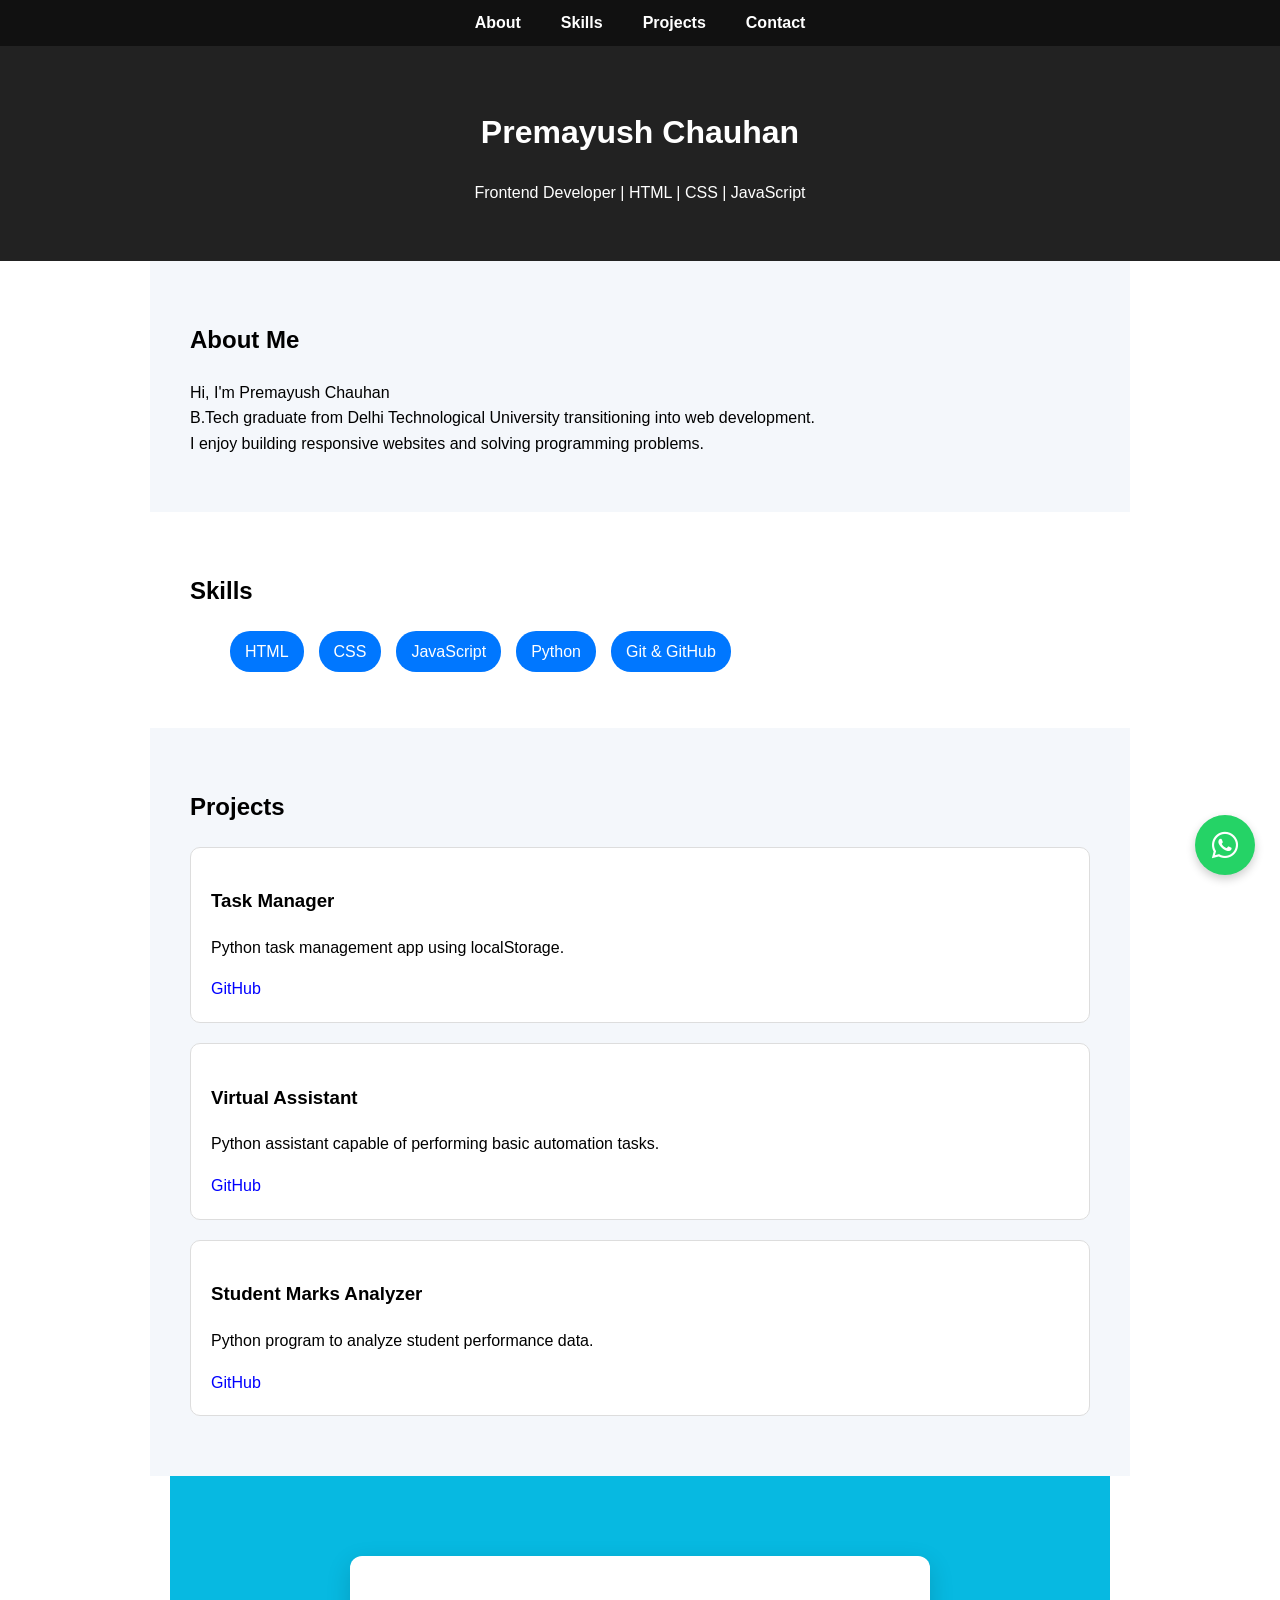
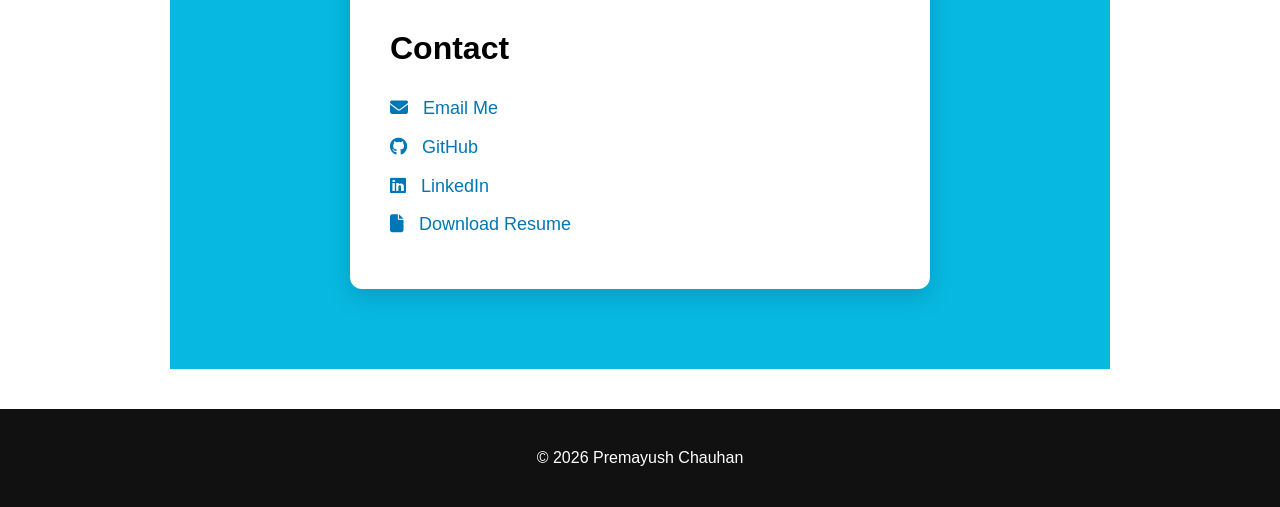
==== index.html @ cd3cb439 "Update and rename portfolio.html to index.html" ====
<!DOCTYPE html>
<html lang="en">
<head>
<meta charset="UTF-8">
<meta name="viewport" content="width=device-width, initial-scale=1.0">
<title>Premayush Chauhan Portfolio</title>
<link rel="stylesheet" href="style.css">
<link rel="stylesheet" href="https://cdnjs.cloudflare.com/ajax/libs/font-awesome/6.5.0/css/all.min.css">
</head>

<body>

<nav>
<ul>
<li><a href="#about">About</a></li>
<li><a href="#skills">Skills</a></li>
<li><a href="#projects">Projects</a></li>
<li><a href="#contact">Contact</a></li>
</ul>
</nav>

<header>
<h1>Premayush Chauhan</h1>
<p>Frontend Developer | HTML | CSS | JavaScript</p>
</header>

<section id="about">
<h2>About Me</h2>
<p>
Hi, I'm Premayush Chauhan <br>
B.Tech graduate from Delhi Technological University transitioning into web development. <br>
I enjoy building responsive websites and solving programming problems.
</p>
</section>

<section id="skills">
<h2>Skills</h2>
<ul class="skills-list">
<li>HTML</li>
<li>CSS</li>
<li>JavaScript</li>
<li>Python</li>
<li>Git & GitHub</li>
</ul>
</section>

<section id="projects">
<h2>Projects</h2>

<div class="project">
<h3>Task Manager</h3>
<p>Python task management app using localStorage.</p>
<a href="https://github.com/premayushchauhan-crypto/File-Organizer">GitHub</a>
</div>

<div class="project">
<h3>Virtual Assistant</h3>
<p>Python assistant capable of performing basic automation tasks.</p>
<a href="https://github.com/premayushchauhan-crypto/jarvis">GitHub</a>
</div>

<div class="project">
<h3>Student Marks Analyzer</h3>
<p>Python program to analyze student performance data.</p>
<a href="https://github.com/premayushchauhan-crypto/Student-Marks-Analyzer">GitHub</a>
</div>

</section>

<section id="contact">

<div class="contact-box">

<h2>Contact</h2>

<p><i class="fa-solid fa-envelope"></i> 
<a href="mailto:premayushchauhan@email.com">Email Me</a></p>

<p><i class="fa-brands fa-github"></i> 
<a href="https://github.com/premayushchauhan-crypto" target="_blank">GitHub</a></p>

<p><i class="fa-brands fa-linkedin"></i> 
<a href="https://www.linkedin.com/in/premayush-chauhan-779071230" target="_blank">LinkedIn</a></p>

<p><i class="fa-solid fa-file"></i>
<a href="IT.pdf" target="_blank">Download Resume</a></p>

</div>

</section>

<a href="https://wa.me/919911105259" class="whatsapp" target="_blank">
  <i class="fa-brands fa-whatsapp"></i>
</a>

<footer>
<p>© 2026 Premayush Chauhan</p>
</footer>

</body>
</html>
---- style.css ----
body{
font-family: Arial;
margin:0;
padding:0;
line-height:1.6;
}

nav{
background:#111;
position:sticky;
top:0;
z-index:1000;
}

nav ul{
display:flex;
justify-content:center;
list-style:none;
margin:0;
padding:10px;
}

nav ul li{
margin:0 20px;
}

nav ul li a{
color:white;
font-weight:bold;
}

nav ul li a:hover{
color:#00c3ff;
}

header{
background:#222;
color:white;
text-align:center;
padding:40px;
}

section{
padding:40px;
max-width:900px;
margin:auto;
}

h2{
margin-bottom:20px;
}

.project{
border:1px solid #ddd;
padding:20px;
margin-bottom:20px;
border-radius:10px;
transition:0.3s;
background:white;
}

.project:hover{
transform:translateY(-5px);
box-shadow:0 5px 15px rgba(0,0,0,0.15);
}

a{
color:blue;
text-decoration:none;
}

.whatsapp{
  position: fixed;
  bottom: 25px;
  right: 25px;
  width: 60px;
  height: 60px;
  background: #25D366;
  color: white;
  font-size: 30px;

  display: flex;
  align-items: center;
  justify-content: center;

  border-radius: 50%;
  text-decoration: none;

  box-shadow: 0 4px 10px rgba(0,0,0,0.2);
  transition: 0.3s;
}

.whatsapp:hover{
  transform: scale(1.1);
  text-decoration: none;
}

.whatsapp,
.whatsapp:hover,
.whatsapp:focus,
.whatsapp:active{
  text-decoration: none !important;
}

.whatsapp i{
  color: white;
  text-decoration: none;
}

#contact{
  background:#07b9e1;
  padding:80px 20px;
}

#contact h2{
  font-size:32px;
  margin-bottom:20px;
}

#contact p{
  font-size:18px;
  margin:10px 0;
}

#contact a{
  color:#0077b5;
  text-decoration:none;
}

#contact a:hover{
  text-decoration:underline;
}

#about{
background:#f4f7fb;
}

#skills{
background:white;
}

#projects{
background:#f4f7fb;
}

.skills-list{
display:flex;
flex-wrap:wrap;
gap:15px;
}

.skills-list li{
background:#0077ff;
color:white;
padding:8px 15px;
border-radius:20px;
list-style:none;
}

footer{
background:#111;
color:white;
text-align:center;
padding:20px;
margin-top:40px;
}

html{
scroll-behavior:smooth;
}

.contact-box{
background:white;
max-width:500px;
margin:auto;
padding:40px;
border-radius:12px;
box-shadow:0 8px 25px rgba(0,0,0,0.15);
text-align:left;
}

.contact-box p{
font-size:18px;
margin:15px 0;
}

.contact-box i{
margin-right:10px;
color:#0077b5;
}

.contact-box a{
text-decoration:none;
color:#0077b5;
font-weight:500;
}

.contact-box a:hover{
text-decoration:underline;
}

.contact-box:hover{
transform:translateY(-5px);
transition:0.3s;
}
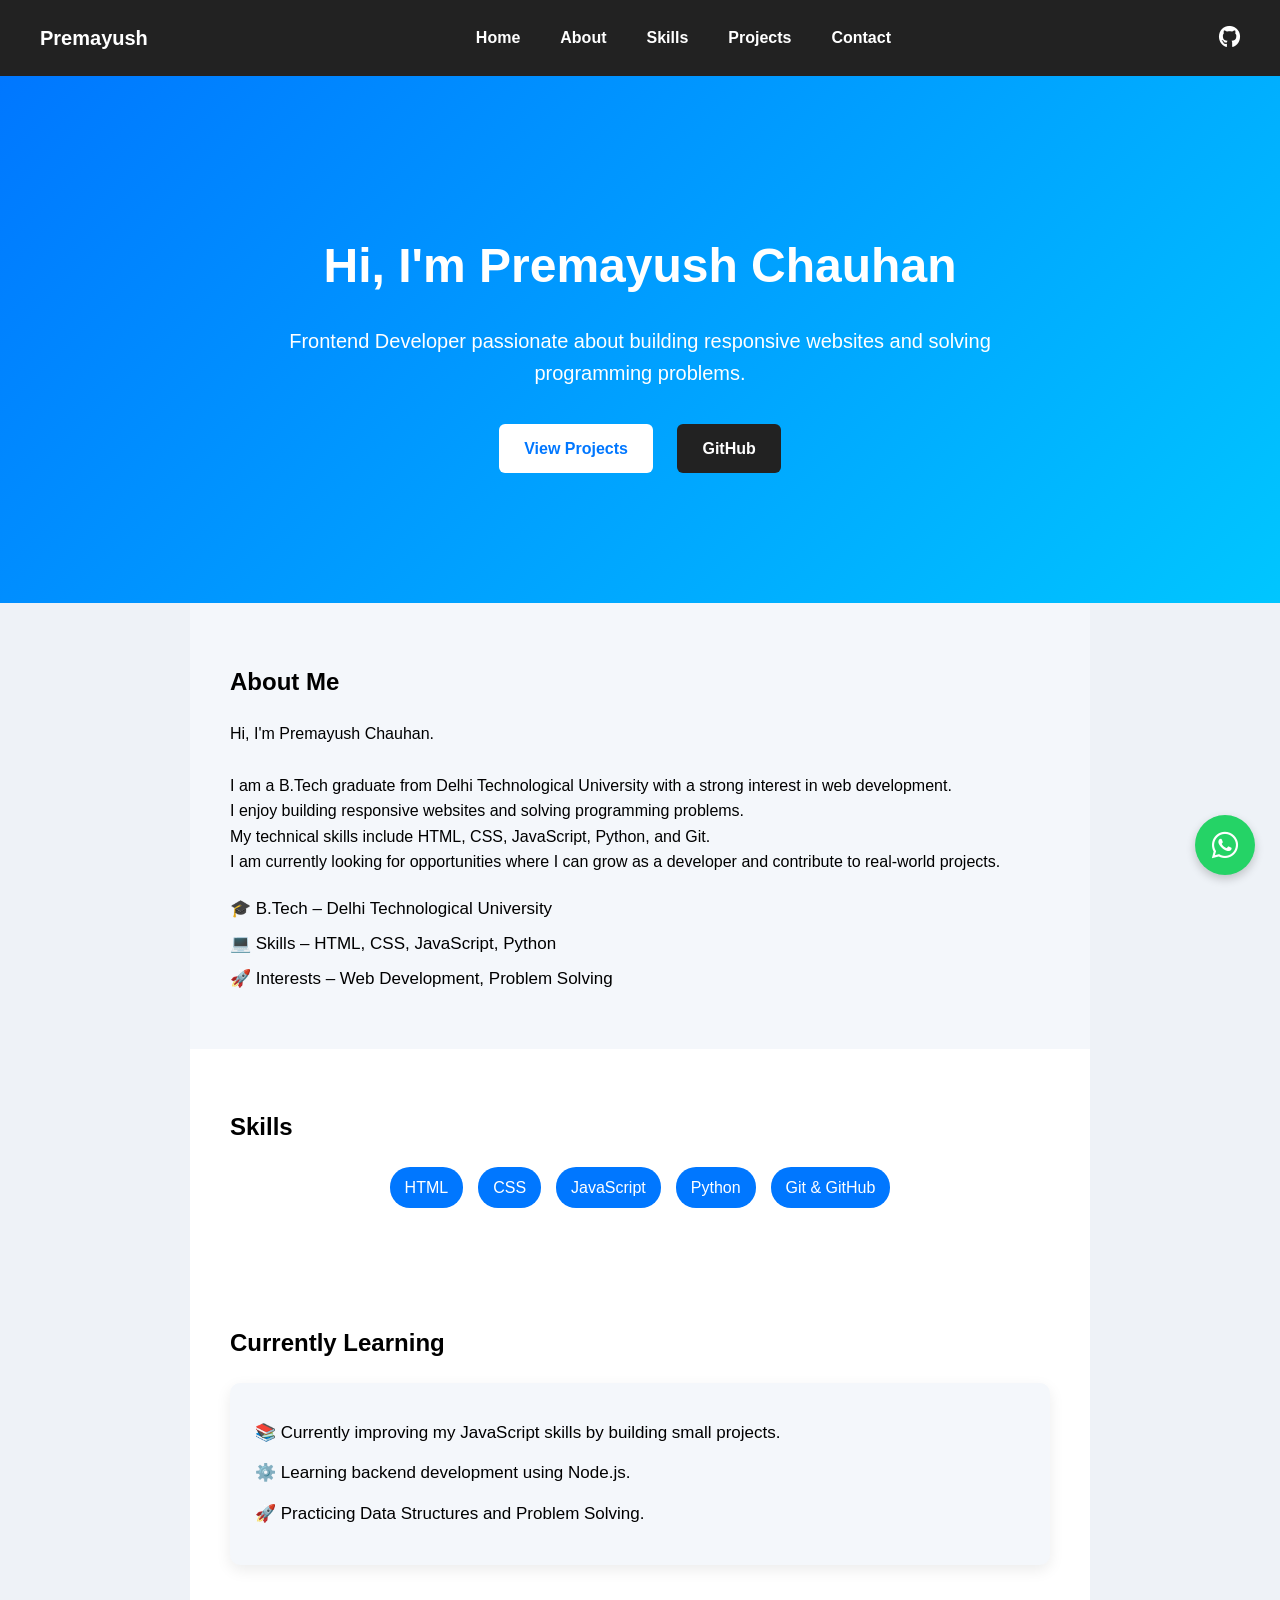
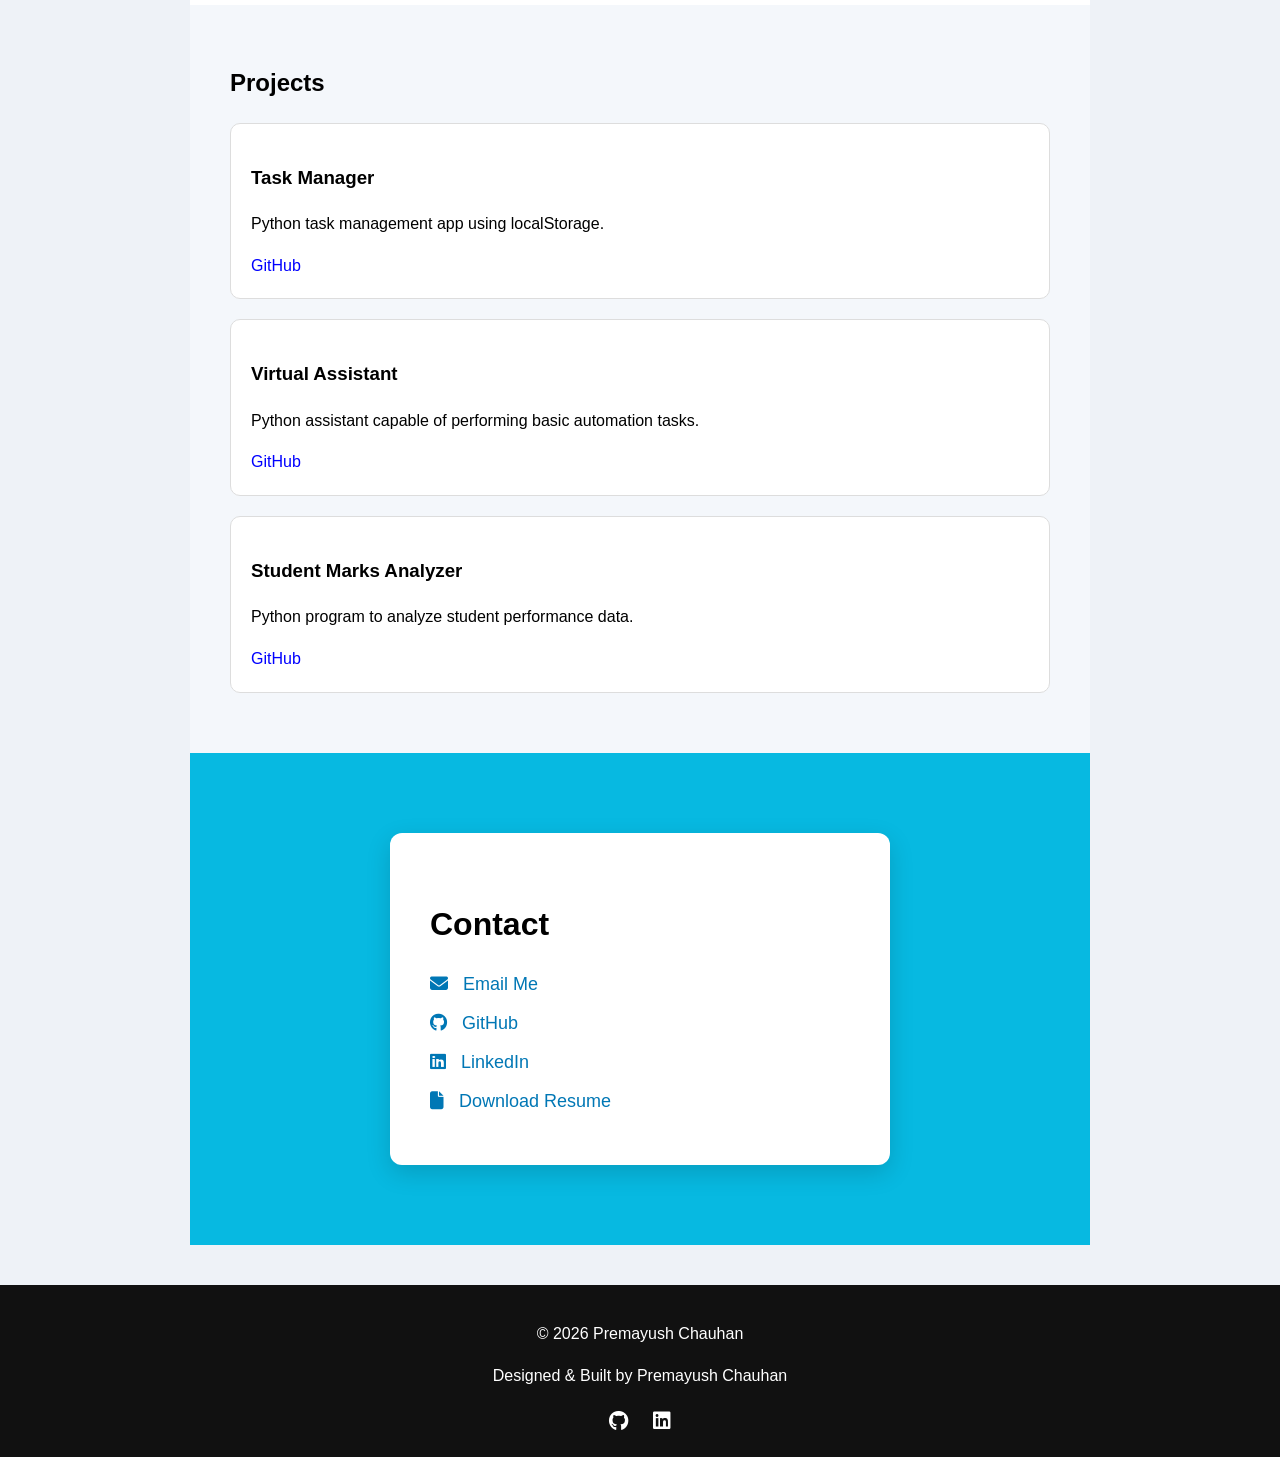
==== commit 92261c93: "updated portfolio layout and sections" ====
--- a/index.html
+++ b/index.html
@@ -11,26 +11,68 @@
 <body>
 
 <nav>
+<div class="logo">Premayush</div>
+
 <ul>
+<li><a href="#home">Home</a></li>
 <li><a href="#about">About</a></li>
 <li><a href="#skills">Skills</a></li>
 <li><a href="#projects">Projects</a></li>
 <li><a href="#contact">Contact</a></li>
 </ul>
+
+<div class="nav-icons">
+<a href="https://github.com/premayushchauhan-crypto">
+<i class="fa-brands fa-github"></i>
+</a>
+</div>
+
 </nav>
 
-<header>
-<h1>Premayush Chauhan</h1>
-<p>Frontend Developer | HTML | CSS | JavaScript</p>
+<header class="hero" id="home">
+
+<div class="hero-content">
+
+<h1>Hi, I'm Premayush Chauhan</h1>
+
+<p>
+Frontend Developer passionate about building responsive websites 
+and solving programming problems.
+</p>
+
+<div class="hero-buttons">
+
+<a href="#projects" class="btn">View Projects</a>
+
+<a href="https://github.com/premayushchauhan-crypto" 
+target="_blank" 
+class="btn btn-dark">
+GitHub
+</a>
+
+</div>
+
+</div>
+
 </header>
 
 <section id="about">
 <h2>About Me</h2>
 <p>
-Hi, I'm Premayush Chauhan <br>
-B.Tech graduate from Delhi Technological University transitioning into web development. <br>
-I enjoy building responsive websites and solving programming problems.
+Hi, I'm Premayush Chauhan. <br><br>
+
+I am a B.Tech graduate from Delhi Technological University with a strong interest in web development. <br>
+I enjoy building responsive websites and solving programming problems. <br>
+
+My technical skills include HTML, CSS, JavaScript, Python, and Git. <br>
+I am currently looking for opportunities where I can grow as a developer and contribute to real-world projects.
 </p>
+
+<ul class="about-highlights">
+<li>🎓 B.Tech – Delhi Technological University</li>
+<li>💻 Skills – HTML, CSS, JavaScript, Python</li>
+<li>🚀 Interests – Web Development, Problem Solving</li>
+</ul>
 </section>
 
 <section id="skills">
@@ -42,6 +84,17 @@
 <li>Python</li>
 <li>Git & GitHub</li>
 </ul>
+</section>
+
+<section id="learning">
+<h2>Currently Learning</h2>
+
+<div class="learning-box">
+<p>📚 Currently improving my JavaScript skills by building small projects.</p>
+<p>⚙️ Learning backend development using Node.js.</p>
+<p>🚀 Practicing Data Structures and Problem Solving.</p>
+</div>
+
 </section>
 
 <section id="projects">
@@ -94,8 +147,23 @@
 </a>
 
 <footer>
+
 <p>© 2026 Premayush Chauhan</p>
+
+<p>Designed & Built by Premayush Chauhan</p>
+
+<div class="footer-links">
+
+<a href="https://github.com/premayushchauhan-crypto">
+<i class="fa-brands fa-github"></i>
+</a>
+
+<a href="https://www.linkedin.com/in/premayush-chauhan-779071230">
+<i class="fa-brands fa-linkedin"></i>
+</a>
+
+</div>
+
 </footer>
-
 </body>
-</html>
+</html>
--- a/style.css
+++ b/style.css
@@ -1,20 +1,29 @@
+*{
+box-sizing:border-box;
+}
+
 body{
 font-family: Arial;
 margin:0;
 padding:0;
 line-height:1.6;
+background:#eef2f7;
 }
 
 nav{
-background:#111;
-position:sticky;
+position: sticky;
 top:0;
+background:#222;
+padding: 15px 40px;
+display: flex;
+align-items: center;
 z-index:1000;
 }
 
 nav ul{
 display:flex;
 justify-content:center;
+flex: 1;
 list-style:none;
 margin:0;
 padding:10px;
@@ -27,17 +36,78 @@
 nav ul li a{
 color:white;
 font-weight:bold;
+transition:0.3s;
 }
 
 nav ul li a:hover{
-color:#00c3ff;
-}
-
-header{
-background:#222;
-color:white;
-text-align:center;
-padding:40px;
+color:#00c6ff;
+}
+
+.logo{
+color:white;
+font-size:20px;
+font-weight:bold;
+}
+
+.nav-icons a{
+color:white;
+font-size:22px;
+transition:0.3s;
+}
+
+.nav-icons a:hover{
+color:#00c6ff;
+}
+
+.hero{
+  background: linear-gradient(135deg,#0077ff,#00c6ff);
+  color:white;
+  text-align:center;
+  padding:120px 20px;
+}
+
+.hero-content{
+  max-width:800px;
+  margin:auto;
+}
+
+.hero h1{
+  font-size:48px;
+  margin-bottom:15px;
+}
+
+.hero p{
+  font-size:20px;
+  line-height:1.6;
+}
+
+.hero-buttons{
+  margin-top:25px;
+}
+
+.btn{
+  display:inline-block;
+  padding:12px 25px;
+  margin:10px;
+  background:white;
+  color:#0077ff;
+  text-decoration:none;
+  border-radius:6px;
+  font-weight:bold;
+  transition:0.3s;
+}
+
+.btn:hover{
+  transform:translateY(-3px);
+}
+
+.btn-dark{
+  background:#222;
+  color:white;
+}
+
+.btn-dark:hover{
+  background:#000;
 }
 
 section{
@@ -147,6 +217,8 @@
 display:flex;
 flex-wrap:wrap;
 gap:15px;
+justify-content:center;
+padding:0;
 }
 
 .skills-list li{
@@ -155,6 +227,11 @@
 padding:8px 15px;
 border-radius:20px;
 list-style:none;
+transition:0.3s;
+}
+
+.skills-list li:hover{
+transform:scale(1.05);
 }
 
 footer{
@@ -202,4 +279,42 @@
 .contact-box:hover{
 transform:translateY(-5px);
 transition:0.3s;
+}
+
+.footer-links{
+margin-top:10px;
+}
+
+.footer-links a{
+color:white;
+margin:0 10px;
+font-size:20px;
+}
+
+.about-highlights{
+margin-top:20px;
+padding-left:0;
+list-style:none;
+}
+
+.about-highlights li{
+margin:8px 0;
+font-size:17px;
+}
+
+#learning{
+background:white;
+}
+
+.learning-box{
+background:#f4f7fb;
+padding:25px;
+border-radius:10px;
+line-height:1.8;
+box-shadow:0 5px 15px rgba(0,0,0,0.08);
+}
+
+.learning-box p{
+margin:10px 0;
+font-size:17px;
 }
